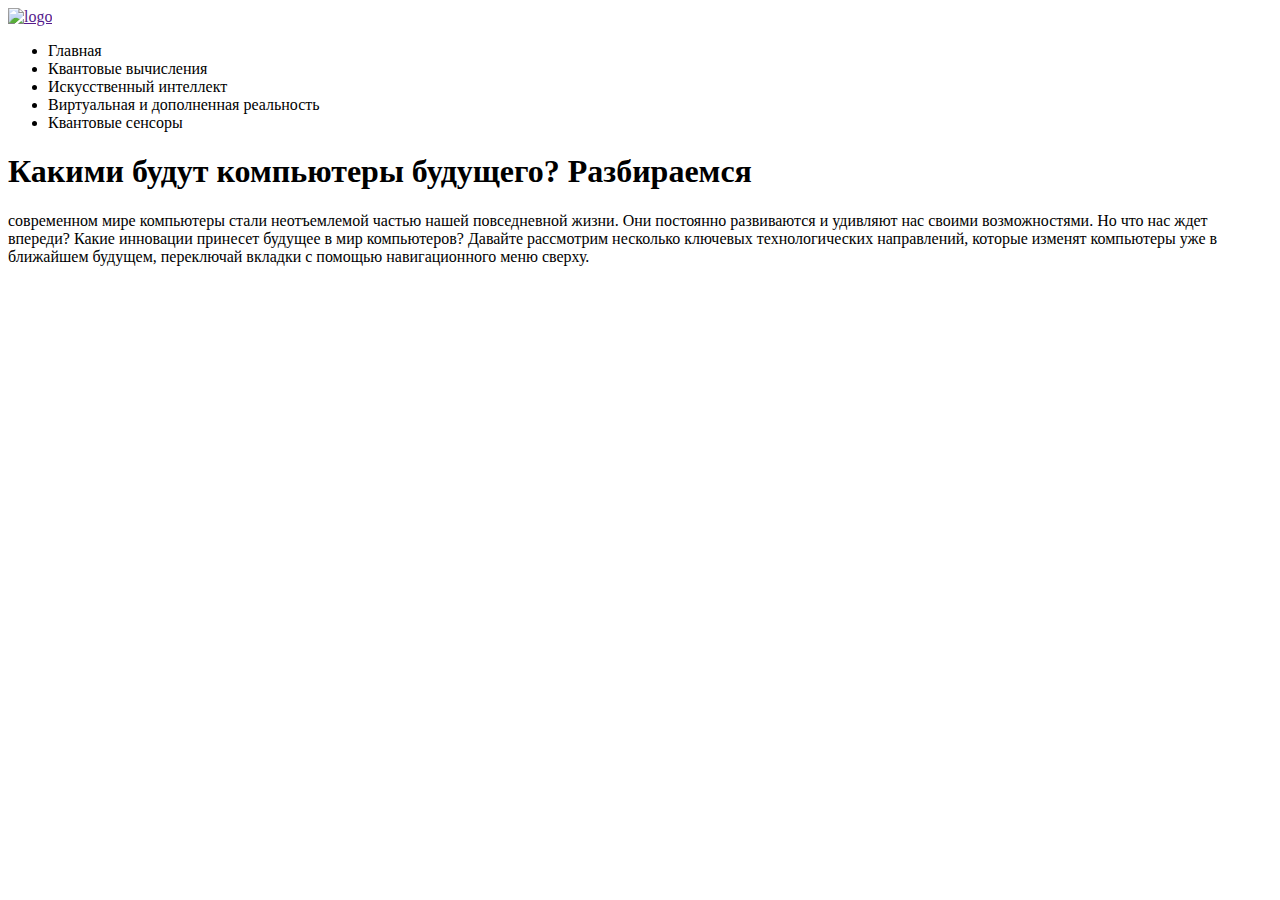
==== index.html @ 7823e01f "maket" ====
<!DOCTYPE html>
<html lang="en">
<head>
    <meta charset="UTF-8">
    <meta name="viewport" content="width=device-width, initial-scale=1.0, user-scalable=no, maximum-scale=1.0, minimum-scale=1.0">
    <link rel="stylesheet" href="style.css">
    <title>Компьютеры будущего</title>
</head>
<body>
    <header class="header">
        <a href="">
            <img src="#" alt="logo"/>
        </a>
        <nav class="navbar">
            <ul class="menu-list">
            <li><a class="menu-item active">Главная</a></li>
            <li><a class="menu-item">Квантовые вычисления</a></li>
            <li><a class="menu-item">Искусственный интеллект</a></li>
            <li><a class="menu-item">Виртуальная и дополненная реальность</a></li>
            <li><a class="menu-item">Квантовые сенсоры</a></li>
            </ul>
        </nav>
    </header>
    <main class="main">
        <h1 class="main-text">Какими будут компьютеры будущего? Разбираемся</h1>
        <p class="info">
            современном мире компьютеры стали неотъемлемой частью нашей повседневной жизни. Они постоянно развиваются и удивляют нас своими возможностями. Но что нас ждет впереди? Какие инновации принесет будущее в мир компьютеров?
            Давайте рассмотрим несколько ключевых технологических направлений, которые изменят компьютеры уже в ближайшем будущем, переключай вкладки с помощью навигационного меню сверху. 
        </p>
    </main>
</body>
</html>
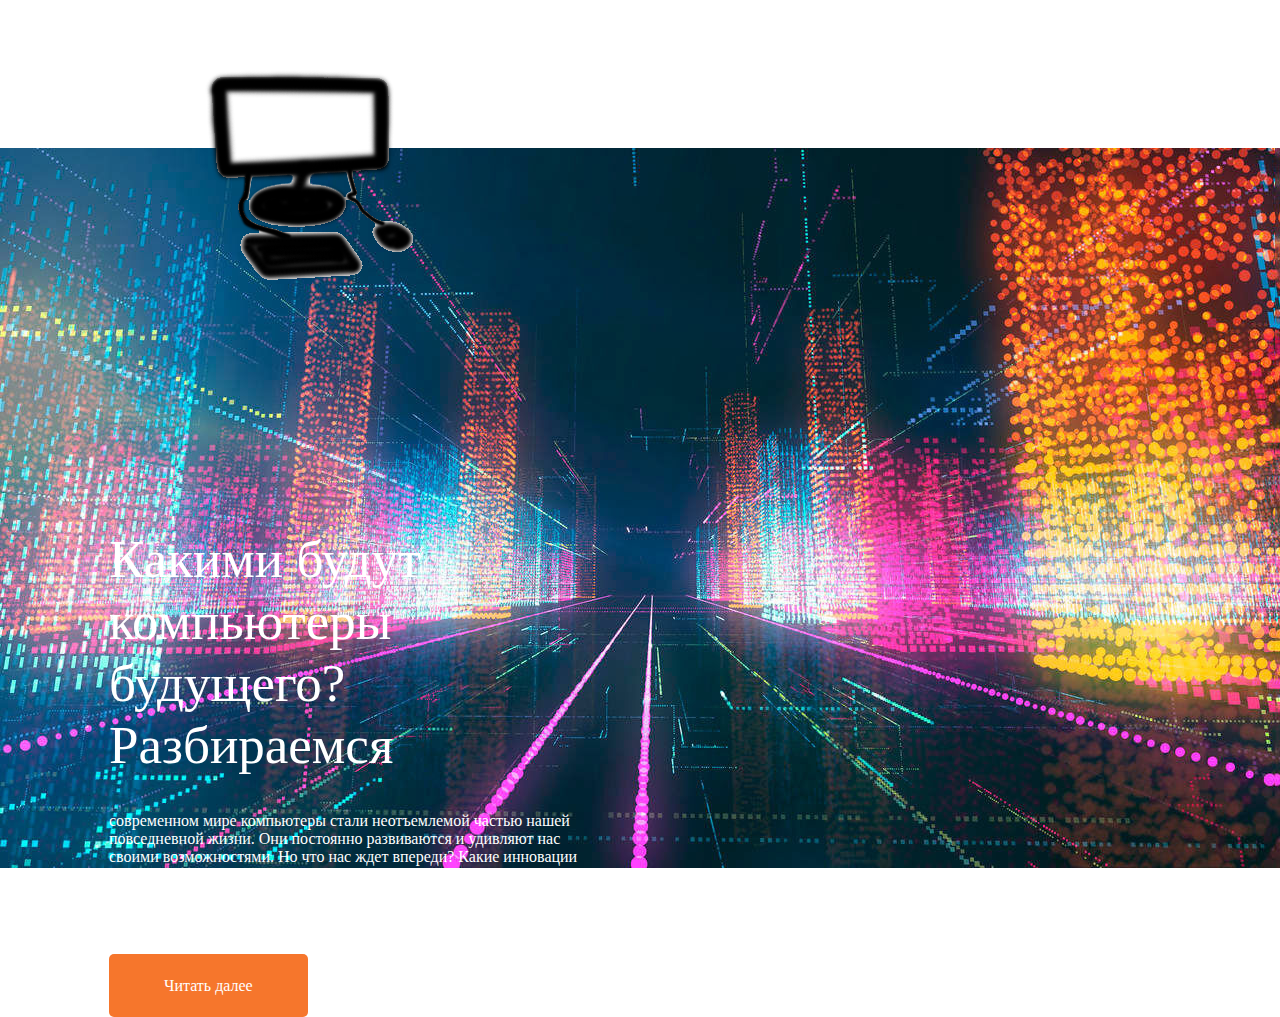
==== commit 5f66016c: "start" ====
--- a/index.html
+++ b/index.html
@@ -3,21 +3,19 @@
 <head>
     <meta charset="UTF-8">
     <meta name="viewport" content="width=device-width, initial-scale=1.0, user-scalable=no, maximum-scale=1.0, minimum-scale=1.0">
+    <title>Компьютеры будущего</title>
     <link rel="stylesheet" href="style.css">
-    <title>Компьютеры будущего</title>
 </head>
 <body>
     <header class="header">
-        <a href="">
-            <img src="#" alt="logo"/>
+        <a href="index.html">
+            <img src="img/logo.png" alt="logo">
         </a>
         <nav class="navbar">
-            <ul class="menu-list">
-            <li><a class="menu-item active">Главная</a></li>
-            <li><a class="menu-item">Квантовые вычисления</a></li>
-            <li><a class="menu-item">Искусственный интеллект</a></li>
-            <li><a class="menu-item">Виртуальная и дополненная реальность</a></li>
-            <li><a class="menu-item">Квантовые сенсоры</a></li>
+           <ul class="menu-list">
+            <li class="menu-item active"><a href="index.html">Главная</a></li>
+            <li class="menu-item"><a href="#">Квантовые вычисления</a></li>
+            <li class="menu-item"><a href="#">Искусственный интеллект</a></li>
             </ul>
         </nav>
     </header>
@@ -27,6 +25,7 @@
             современном мире компьютеры стали неотъемлемой частью нашей повседневной жизни. Они постоянно развиваются и удивляют нас своими возможностями. Но что нас ждет впереди? Какие инновации принесет будущее в мир компьютеров?
             Давайте рассмотрим несколько ключевых технологических направлений, которые изменят компьютеры уже в ближайшем будущем, переключай вкладки с помощью навигационного меню сверху. 
         </p>
+        <button class="button-order">Читать далее</button>
     </main>
 </body>
-</html>+</html>
--- a/style.css
+++ b/style.css
@@ -0,0 +1,66 @@
+a {
+
+}
+
+body {
+    max-width: 1062px;
+    width: 100%;
+    margin: auto;
+    background: url('img/background.jpg') no-repeat center;
+    height: 100%;
+    color: #fff;
+}
+
+.header {
+    display: flex;
+    justify-content: space-around;
+    margin-top: 24px;
+    margin-bottom: 200px;
+}
+
+.menu-list {
+    display: flex;
+    list-style-type: none;
+}
+
+.menu-list :not(:last-child){
+    margin-right: 63px;
+}
+
+.menu-item a {
+    text-decoration: none;
+    color: white;
+}
+
+.active{
+    font-weight: bold;
+}
+
+.main-text {
+    font-weight: 500;
+    font-size: 53px;
+    line-height: 62px;
+}
+
+.quote {
+    font-weight: 400;
+    font-size: 18px;
+    line-height: 21px;
+    margin-left: 0;
+    opacity: 0.7;
+}
+
+.button-order {
+    all: unset;
+    padding: 22px 55px;
+    background: #f6762c;
+    border-radius: 5px;
+    color: #fff;
+    font-weight: 500;
+    font-size: 16px;
+    line-height: 19px;
+}
+
+.main {
+    max-width: 500px;
+}
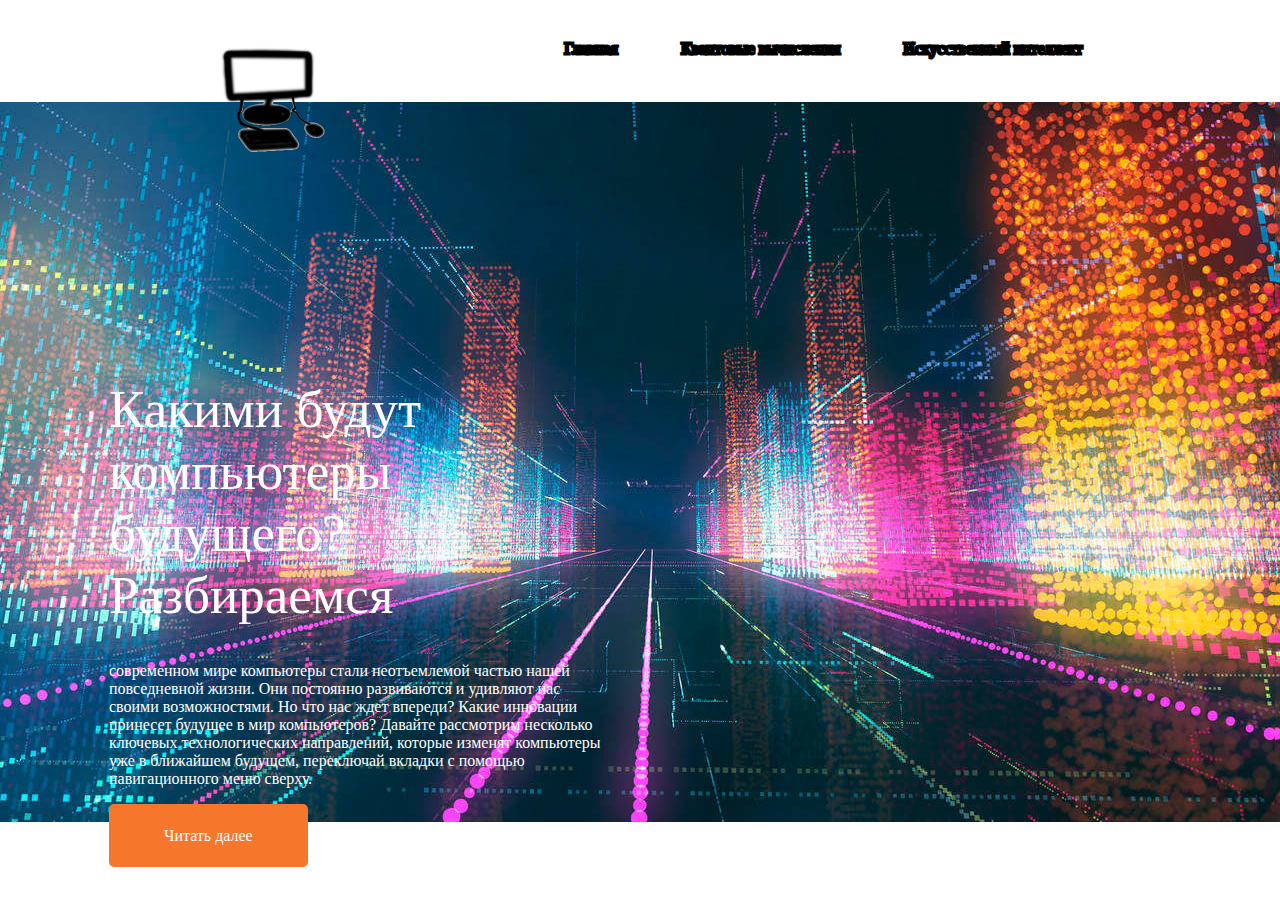
==== commit 076bc526: "add README" ====
--- a/index.html
+++ b/index.html
@@ -9,11 +9,11 @@
 <body>
     <header class="header">
         <a href="index.html">
-            <img src="img/logo.png" alt="logo">
+            <img src="img/logo.png" height="150" width="150" alt="logo">
         </a>
         <nav class="navbar">
            <ul class="menu-list">
-            <li class="menu-item active"><a href="index.html">Главная</a></li>
+            <li class="menu-item"><a href="index.html">Главная</a></li>
             <li class="menu-item"><a href="#">Квантовые вычисления</a></li>
             <li class="menu-item"><a href="#">Искусственный интеллект</a></li>
             </ul>
--- a/style.css
+++ b/style.css
@@ -7,7 +7,8 @@
     width: 100%;
     margin: auto;
     background: url('img/background.jpg') no-repeat center;
-    height: 100%;
+    background-size: 100%;
+    height: 100vh;
     color: #fff;
 }
 
@@ -19,6 +20,7 @@
 }
 
 .menu-list {
+    -webkit-text-stroke: 3px black;
     display: flex;
     list-style-type: none;
 }
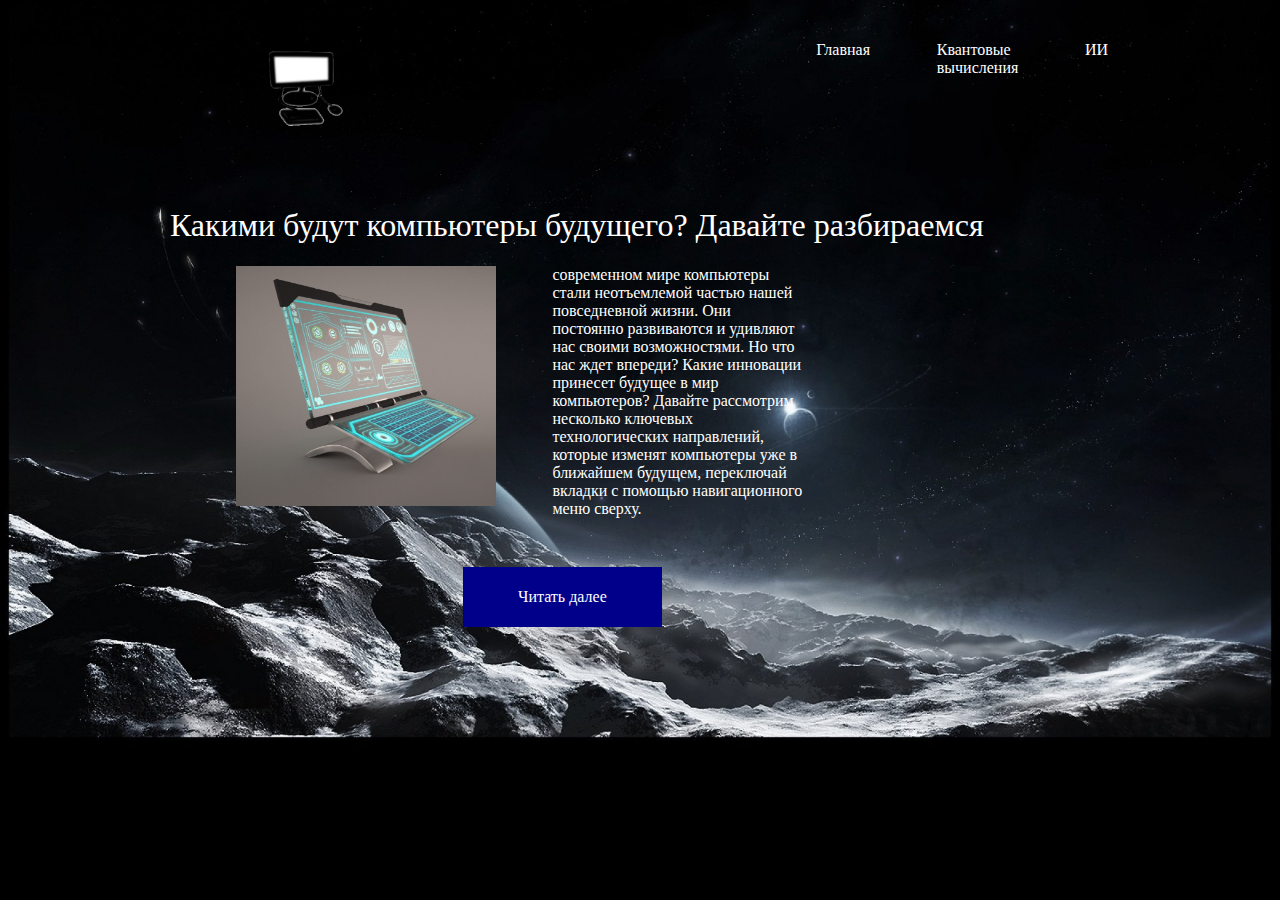
==== commit 9ca5d23b: "adaptive" ====
--- a/index.html
+++ b/index.html
@@ -6,26 +6,27 @@
     <title>Компьютеры будущего</title>
     <link rel="stylesheet" href="style.css">
 </head>
+
 <body>
     <header class="header">
         <a href="index.html">
-            <img src="img/logo.png" height="150" width="150" alt="logo">
+            <img class="logo" src="img/logo.png" height="110" width="110" alt="logo">
         </a>
         <nav class="navbar">
-           <ul class="menu-list">
-            <li class="menu-item"><a href="index.html">Главная</a></li>
-            <li class="menu-item"><a href="#">Квантовые вычисления</a></li>
-            <li class="menu-item"><a href="#">Искусственный интеллект</a></li>
+            <ul class="menu-list">
+                <li class="menu-item"><a href="index.html">Главная</a></li>
+                <li class="menu-item"><a href="#">Квантовые вычисления</a></li>
+                <li class="menu-item"><a href="#">ИИ</a></li>
             </ul>
         </nav>
     </header>
     <main class="main">
-        <h1 class="main-text">Какими будут компьютеры будущего? Разбираемся</h1>
+        <h1 class="main-text">Какими будут компьютеры будущего? Давайте разбираемся</h1>
+        <div class="photo-pc"> <img src="img/pc.png" height="240" width="260" > </div>
         <p class="info">
             современном мире компьютеры стали неотъемлемой частью нашей повседневной жизни. Они постоянно развиваются и удивляют нас своими возможностями. Но что нас ждет впереди? Какие инновации принесет будущее в мир компьютеров?
-            Давайте рассмотрим несколько ключевых технологических направлений, которые изменят компьютеры уже в ближайшем будущем, переключай вкладки с помощью навигационного меню сверху. 
+            Давайте рассмотрим несколько ключевых технологических направлений, которые изменят компьютеры уже в ближайшем будущем, переключай вкладки с помощью навигационного меню сверху.
         </p>
-        <button class="button-order">Читать далее</button>
+        <button class="button-read-more">Читать далее</button>
     </main>
-</body>
-</html>
+</body></html>
--- a/style.css
+++ b/style.css
@@ -1,68 +1,96 @@
-a {
-
+.menu-item a {
+    font-weight: 100;
+    text-decoration: none;
+    color: white;
+    text-align: center;
 }
 
 body {
-    max-width: 1062px;
-    width: 100%;
-    margin: auto;
+
+    max-width: 100%;
     background: url('img/background.jpg') no-repeat center;
-    background-size: 100%;
-    height: 100vh;
+    background-size: cover;
+    height: 100wh;
     color: #fff;
+    background-color: black;
 }
 
 .header {
     display: flex;
     justify-content: space-around;
-    margin-top: 24px;
-    margin-bottom: 200px;
+    margin-top: 2%;
+    margin-bottom: 4%;
 }
 
 .menu-list {
-    -webkit-text-stroke: 3px black;
+    margin-right: 5%;
     display: flex;
     list-style-type: none;
 }
-
-.menu-list :not(:last-child){
-    margin-right: 63px;
-}
-
-.menu-item a {
-    text-decoration: none;
-    color: white;
-}
-
-.active{
-    font-weight: bold;
+.menu-item:not(:last-child){
+    margin-right: 30%;
 }
 
 .main-text {
     font-weight: 500;
-    font-size: 53px;
-    line-height: 62px;
+    text-align: center;
 }
 
-.quote {
-    font-weight: 400;
-    font-size: 18px;
-    line-height: 21px;
-    margin-left: 0;
-    opacity: 0.7;
+@media screen and (max-width: 768px) {
+    .menu-item{
+        width 10%;
+        max-width: 10%;
+        margin: auto auto;
+    }
 }
 
-.button-order {
-    all: unset;
-    padding: 22px 55px;
-    background: #f6762c;
-    border-radius: 5px;
-    color: #fff;
-    font-weight: 500;
-    font-size: 16px;
-    line-height: 19px;
+@media screen and (max-width: 480px) {
+ .menu-item {
+   width: 15%;
+ }
 }
 
 .main {
-    max-width: 500px;
+    width: 90%;
+
 }
+
+.info {
+    margin-right: 30%;
+    font-size: 800;
+    text-decoration: none;
+    color: white;
+    width: 50%;
+    margin-left: 20%;
+    position: relative;
+}
+
+.button-read-more {
+    all: unset;
+    padding: 22px 55px;
+    background-color: darkblue;
+    line-height: 100%;
+    margin-left: 40%;
+    margin-right: 40%;
+    margin-bottom: 5%;
+    transition: all 0.8s ease 0s;
+}
+.button-read-more:hover {
+    background-color: darkslateblue;
+}
+
+.logo {
+    margin-left: 20%;
+    margin-right: 20%;
+    margin-top: 6%;
+    margin-bottom: 10%;
+    position: relative;
+}
+
+.photo-pc {
+    float: left;
+    margin-left: 20%;
+    margin-top: 0%;
+    margin-bottom: 5%;
+    padding-right: 5%;
+}
